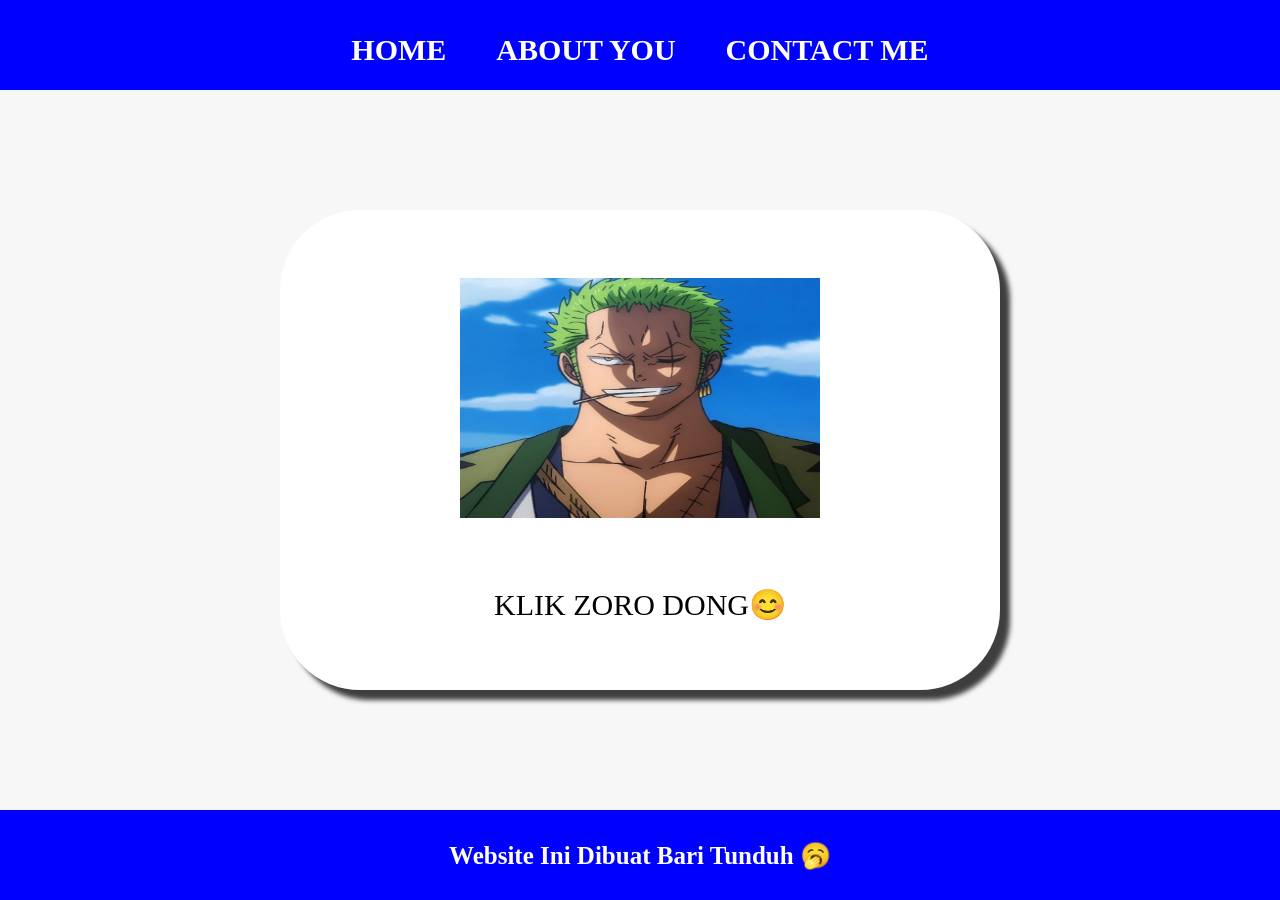
==== index.html @ 7b45a2a8 "First commit" ====
<html>
    <head>
        <title>WEB SAYA</title>
        <link rel="stylesheet" href="style.css" />
    </head>
    <body>
        <div class="container">
      <!-- NAVIGATION BAR -->
      <div class="container-navbar">
        <ul class="ul-navbar">
            <li class="li-navbar">
                <a href="#" class="a-navbar">HOME</a>
            </li>
            <li class="li-navbar">
              <a href="about.html" class="a-navbar">ABOUT YOU</a>
            </li>
            <li class="li-navbar">
                <a href="contact.html" class="a-navbar">CONTACT ME</a>
            </li>
        </ul>
      </div>
      <!-- NAVIGATION BAR SELESAI -->

      <!-- MINUMAN 1 -->
      <div class="container-minuman">
        <a href="https://www.instagram.com/p/DQsMPuXDWe7/?igsh=eTRidWhyemFkeXBs" class="a-minuman">
         <img src="zoro.jpg" class="img-minuman" />
         <p>KLIK ZORO DONG😊</p>
        </a>
        
      </div>
      <!-- MINUMAN 1 END -->

      <!-- FOOTER -->
      <div class="container-footer">
        <h1 class="hi-footer">Website Ini Dibuat Bari Tunduh 🥱</h1>
      </div>
      <!-- FOOTER END -->
      </div>
    </body>
</html>
---- style.css ----
*,
html   {
  margin: 0;
  padding: 0;
}

.container {}

.container-navbar {
    background-color:  blue;
    width: 100%;
    height: 10vh;
}

.ul-navbar {
    display: flex;
    height: 100px;
    justify-content: center;
    align-items: center;
}

.li-navbar {
    list-style-type: none;
    padding: 20px;
    margin: 5px;
    color: white;
    font-size: 30px;
}

.li-navbar:hover {
    background-color: green;
    transition: .5s ease-in-out;
    transition-delay: 3ms;
    border-radius: 8px;
}

.a-navbar {
    color: white;
    text-decoration: none;
    font-weight: 800;
}

.container-minuman {
    background-color: #f7f7f7;
    display: flex;
    justify-content: center;
    align-items: center;
    height: 80vh;
}

.a-minuman {
    background-color: white;
    color: black;
    text-decoration: none;
    font-size: 30px;
    width: 720px;
    height: 480px;
    display: flex;
    flex-direction: column;
    justify-content: space-evenly;
    align-items: center;
    border-radius: 80px;
    box-shadow: 10px 10px 5px 0px rgba(0,0,0,0.75);
    -webkit-box-shadow: 10px 10px 5px 0px rgba(0,0,0,0.75);
    -moz-box-shadow: 10px 10px 5px 0px rgba(0,0,0,0.75);
}

.img-minuman {
    width: 50%;
    height: 50%;
}

.container-footer {
    height: 10vh;
    background-color: blue;
    display: flex;
    justify-content: center;
    align-items: center;
}

.hi-footer {
    font-size: 25px;
    color: white;
}
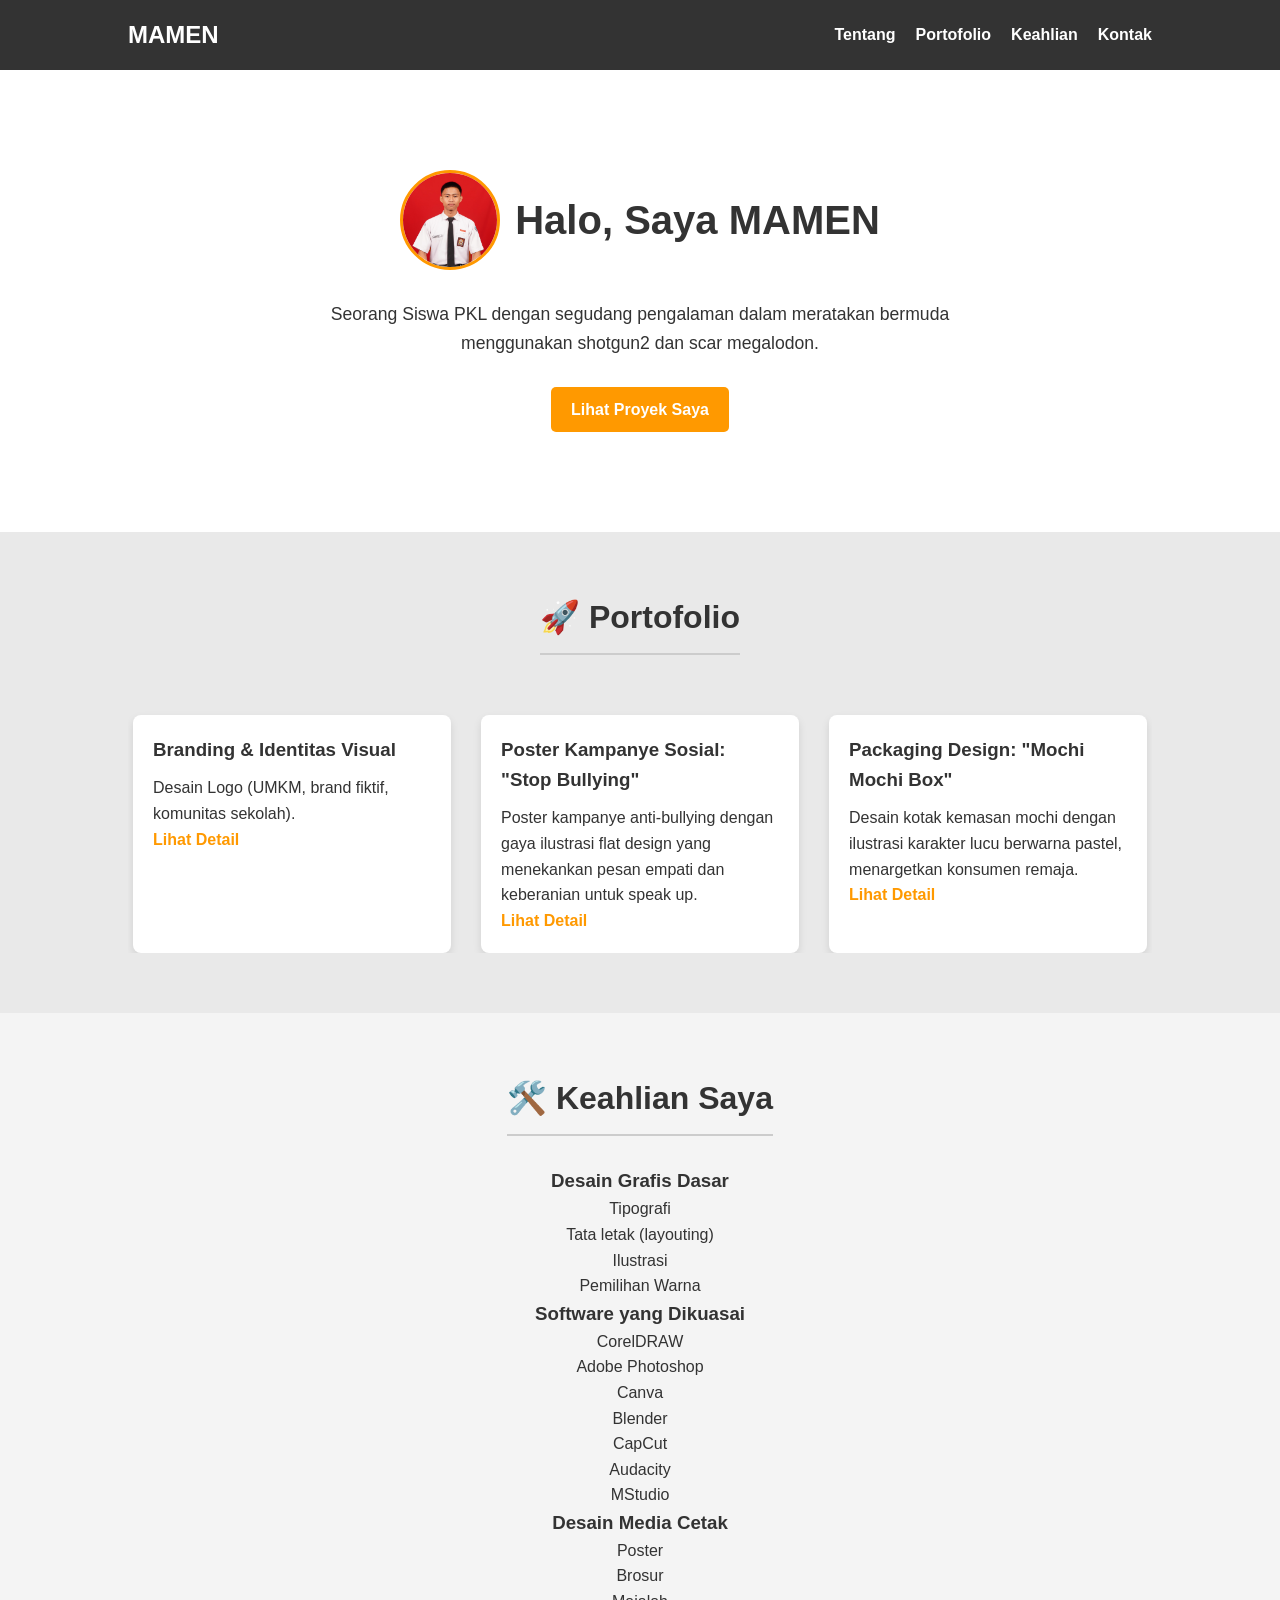
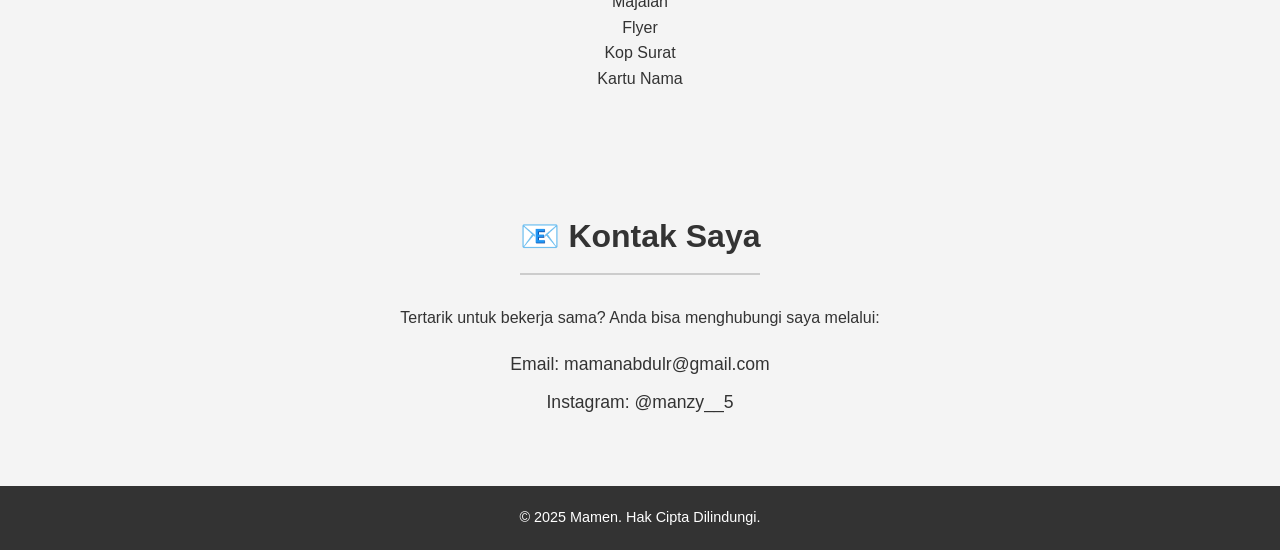
==== commit 2e9f3ecb: "Add files via upload" ====
--- a/index.html
+++ b/index.html
@@ -1,41 +1,118 @@
-<html>
-    <head>
-        <title>WEB SAYA</title>
-        <link rel="stylesheet" href="style.css" />
-    </head>
-    <body>
-        <div class="container">
-      <!-- NAVIGATION BAR -->
-      <div class="container-navbar">
-        <ul class="ul-navbar">
-            <li class="li-navbar">
-                <a href="#" class="a-navbar">HOME</a>
-            </li>
-            <li class="li-navbar">
-              <a href="about.html" class="a-navbar">ABOUT YOU</a>
-            </li>
-            <li class="li-navbar">
-                <a href="contact.html" class="a-navbar">CONTACT ME</a>
-            </li>
-        </ul>
-      </div>
-      <!-- NAVIGATION BAR SELESAI -->
-
-      <!-- MINUMAN 1 -->
-      <div class="container-minuman">
-        <a href="https://www.instagram.com/p/DQsMPuXDWe7/?igsh=eTRidWhyemFkeXBs" class="a-minuman">
-         <img src="zoro.jpg" class="img-minuman" />
-         <p>KLIK ZORO DONG😊</p>
-        </a>
-        
-      </div>
-      <!-- MINUMAN 1 END -->
-
-      <!-- FOOTER -->
-      <div class="container-footer">
-        <h1 class="hi-footer">Website Ini Dibuat Bari Tunduh 🥱</h1>
-      </div>
-      <!-- FOOTER END -->
-      </div>
-    </body>
+<!DOCTYPE html>
+<html lang="id">
+<head>
+    <meta charset="UTF-8">
+    <meta name="viewport" content="width=device-width, initial-scale=1.0">
+    <title>MAMEN - Portofolio</title>
+    <link rel="stylesheet" href="style.css">
+</head>
+<body>
+
+    <header>
+        <div class="container">
+            <h1>MAMEN</h1>
+            <nav>
+                <ul>
+                    <li><a href="#tentang">Tentang</a></li>
+                    <li><a href="#portofolio">Portofolio</a></li>
+                    <li><a href="#keahlian">Keahlian</a></li>
+                    <li><a href="#kontak">Kontak</a></li>
+                </ul>
+            </nav>
+        </div>
+    </header>
+
+    <section id="tentang" class="hero">
+    <div class="container">
+        <div class="hero-header"> <img src="prfile.jpeg" alt="Foto Profil Anda" class="profile-img">
+            <h2>Halo, Saya MAMEN</h2>
+        </div>
+        <p>Seorang Siswa PKL dengan segudang pengalaman dalam meratakan bermuda menggunakan shotgun2 dan scar megalodon.</p>
+        <a href="#portofolio" class="btn">Lihat Proyek Saya</a>
+    </div>
+</section>
+
+    <section id="portofolio" class="portfolio">
+        <div class="container">
+            <h2>🚀 Portofolio</h2>
+            <div class="project-grid">
+                <div class="project-item">
+                    <h3>Branding & Identitas Visual</h3>
+                    <p>Desain Logo (UMKM, brand fiktif, komunitas sekolah).</p>
+                    <a href="#" target="_blank">Lihat Detail</a>
+                </div>
+                <div class="project-item">
+                    <h3>Poster Kampanye Sosial: "Stop Bullying"</h3>
+                    <p>Poster kampanye anti-bullying dengan gaya ilustrasi flat design yang menekankan pesan empati dan keberanian untuk speak up.</p>
+                    <a href="#" target="_blank">Lihat Detail</a>
+                </div>
+                <div class="project-item">
+                    <h3>Packaging Design: "Mochi Mochi Box"</h3>
+                    <p>Desain kotak kemasan mochi dengan ilustrasi karakter lucu berwarna pastel, menargetkan konsumen remaja.</p>
+                    <a href="#" target="_blank">Lihat Detail</a>
+                </div>
+            </div>
+        </div>
+    </section>
+
+
+
+<section id="keahlian" class="skills">
+    <div class="container">
+        <h2>🛠️ Keahlian Saya</h2>
+        <div class="skills-grid">
+            <div class="skill-category">
+                <h3>Desain Grafis Dasar</h3>
+                <ul>
+                    <li>Tipografi</li>
+                    <li>Tata letak (layouting)</li>
+                    <li>Ilustrasi</li>
+                    <li>Pemilihan Warna</li>
+                </ul>
+            </div>
+            <div class="skill-category">
+                <h3>Software yang Dikuasai</h3>
+                <ul>
+                    <li>CorelDRAW</li>
+                    <li>Adobe Photoshop</li>
+                    <li>Canva</li>
+                    <li>Blender</li>
+                    <li>CapCut</li>
+                    <li>Audacity</li>
+                    <li>MStudio</li>
+                </ul>
+            </div>
+            <div class="skill-category">
+                <h3>Desain Media Cetak</h3>
+                <ul>
+                    <li>Poster</li>
+                    <li>Brosur</li>
+                    <li>Majalah</li>
+                    <li>Flyer</li>
+                    <li>Kop Surat</li>
+                    <li>Kartu Nama</li>
+                </ul>
+            </div>
+        </div>
+    </div>
+</section>
+
+<section id="kontak" class="contact">
+        <div class="container">
+            <h2>📧 Kontak Saya</h2>
+            <p>Tertarik untuk bekerja sama? Anda bisa menghubungi saya melalui:</p>
+            <ul>
+                <li>Email: mamanabdulr@gmail.com</li>
+                <li>Instagram: @manzy__5</li>
+            </ul>
+        </div>
+    </section>
+
+ <footer>
+        <div class="container">
+            <p>&copy; 2025 Mamen. Hak Cipta Dilindungi.</p>
+        </div>
+    </footer>
+
+</body>
 </html>
--- a/style.css
+++ b/style.css
@@ -1,84 +1,377 @@
-*,
-html   {
-  margin: 0;
-  padding: 0;
-}
-
-.container {}
-
-.container-navbar {
-    background-color:  blue;
-    width: 100%;
-    height: 10vh;
-}
-
-.ul-navbar {
-    display: flex;
-    height: 100px;
-    justify-content: center;
-    align-items: center;
-}
-
-.li-navbar {
-    list-style-type: none;
-    padding: 20px;
-    margin: 5px;
-    color: white;
-    font-size: 30px;
-}
-
-.li-navbar:hover {
-    background-color: green;
-    transition: .5s ease-in-out;
-    transition-delay: 3ms;
-    border-radius: 8px;
-}
-
-.a-navbar {
-    color: white;
-    text-decoration: none;
-    font-weight: 800;
-}
-
-.container-minuman {
-    background-color: #f7f7f7;
-    display: flex;
-    justify-content: center;
-    align-items: center;
-    height: 80vh;
-}
-
-.a-minuman {
-    background-color: white;
-    color: black;
-    text-decoration: none;
-    font-size: 30px;
-    width: 720px;
-    height: 480px;
-    display: flex;
-    flex-direction: column;
-    justify-content: space-evenly;
-    align-items: center;
-    border-radius: 80px;
-    box-shadow: 10px 10px 5px 0px rgba(0,0,0,0.75);
-    -webkit-box-shadow: 10px 10px 5px 0px rgba(0,0,0,0.75);
-    -moz-box-shadow: 10px 10px 5px 0px rgba(0,0,0,0.75);
-}
-
-.img-minuman {
-    width: 50%;
-    height: 50%;
-}
-
-.container-footer {
-    height: 10vh;
-    background-color: blue;
-    display: flex;
-    justify-content: center;
-    align-items: center;
-}
-
-.hi-footer {
-    font-size: 25px;
-    color: white;
+/* Reset Dasar */
+* {
+    margin: 0;
+    padding: 0;
+    box-sizing: border-box;
+}
+
+body {
+    font-family: Arial, sans-serif;
+    line-height: 1.6;
+    background-color: #f4f4f4;
+    color: #333;
+}
+
+/* Utilitas Kontainer */
+.container {
+    width: 80%;
+    margin: auto;
+    overflow: hidden;
+}
+
+/* Header & Navigasi */
+header {
+    background: #333;
+    color: #fff;
+    padding: 1rem 0;
+    position: sticky; /* Agar navigasi tetap di atas saat scroll */
+    top: 0;
+    z-index: 1000;
+}
+
+header .container {
+    display: flex;
+    justify-content: space-between;
+    align-items: center;
+}
+
+header h1 {
+    font-size: 1.5rem;
+}
+
+header nav ul {
+    list-style: none;
+    display: flex;
+}
+
+header nav ul li {
+    margin-left: 20px;
+}
+
+header nav ul li a {
+    color: #fff;
+    text-decoration: none;
+    font-weight: bold;
+    transition: color 0.3s;
+}
+
+header nav ul li a:hover {
+    color: #ff9900; /* Warna oranye saat hover */
+}
+
+/* Bagian Umum */
+section {
+    padding: 60px 0;
+    text-align: center;
+}
+
+h2 {
+    font-size: 2rem;
+    margin-bottom: 30px;
+    border-bottom: 2px solid #ccc;
+    display: inline-block;
+    padding-bottom: 10px;
+}
+
+/* Bagian Hero / Tentang */
+.hero {
+    background: #fff;
+    padding: 100px 0;
+}
+
+/* 1. KODE BARU/PENTING: Gunakan Flexbox pada wadah .hero-header */
+.hero-header {
+    display: flex; /* Mengaktifkan Flexbox */
+    align-items: center; /* **KUNCI KESEJAJARAN:** Sejajarkan item secara vertikal di tengah */
+    justify-content: center; /* Pusatkan item secara horizontal di dalam wadah */
+    margin-bottom: 30px; /* Jarak antara header dan paragraf di bawahnya */
+}
+
+/* 2. Gaya untuk Gambar Profil */
+.hero .profile-img {
+    width: 100px;
+    height: 100px;
+    border-radius: 50%;
+    object-fit: cover;
+    /* Margin bawah dihilangkan karena ada Flexbox */
+    margin-right: 15px; /* Jarak antara gambar dan teks nama */
+    /* Hati-hati! Anda lupa mengisi nilai border! Saya asumsikan 3px. */
+    border: 3px solid #ff9900; 
+}
+
+/* 3. Gaya untuk Nama (H2) */
+.hero h2 {
+    font-size: 2.5rem;
+    margin: 0; /* Hapus semua margin agar Flexbox dapat mengontrol pemosisian sepenuhnya */
+    border: none;
+    padding: 0;
+    /* Tambahkan 'white-space: nowrap;' untuk mencegah nama terpotong jika terlalu panjang */
+    white-space: nowrap; 
+}
+
+.hero p {
+    font-size: 1.1rem;
+    max-width: 700px;
+    margin: 0 auto 30px;
+}
+
+/* ... Kode CSS lainnya (Button, dll.) ... */
+
+.hero p {
+    font-size: 1.1rem;
+    max-width: 700px;
+    margin: 0 auto 30px;
+}
+
+.btn {
+    display: inline-block;
+    background: #ff9900;
+    color: #fff;
+    padding: 10px 20px;
+    text-decoration: none;
+    border-radius: 5px;
+    font-weight: bold;
+    transition: background-color 0.3s;
+}
+
+.btn:hover {
+    background-color: #cc7a00;
+}
+
+/* Bagian Portofolio */
+.portfolio {
+    background: #e9e9e9;
+}
+
+.project-grid {
+    display: flex;
+    flex-wrap: wrap;
+    justify-content: space-around;
+    gap: 20px;
+    margin-top: 30px;
+}
+
+.project-item {
+    background: #fff;
+    padding: 20px;
+    border-radius: 8px;
+    box-shadow: 0 4px 8px rgba(0, 0, 0, 0.1);
+    width: calc(33% - 20px); /* Tiga item per baris */
+    text-align: left;
+}
+
+.project-item h3 {
+    color: #333;
+    margin-bottom: 10px;
+}
+
+.project-item a {
+    color: #ff9900;
+    text-decoration: none;
+    font-weight: bold;
+}
+
+/* Bagian Kontak */
+.contact ul {
+    list-style: none;
+    padding: 0;
+    margin-top: 20px;
+}
+
+.contact ul li {
+    margin-bottom: 10px;
+    font-size: 1.1rem;
+}
+
+/* Footer */
+footer {
+    background: #333;
+    color: #fff;
+    text-align: center;
+    padding: 20px 0;
+    font-size: 0.9rem;
+}
+
+/* Media Queries untuk Desain Responsif */
+@media (max-width: 768px) {
+    .container {
+        width: 90%;
+    }
+
+    header .container {
+        flex-direction: column;
+        text-align: center;
+    }
+
+    header nav {
+        margin-top: 15px;
+    }
+
+    header nav ul {
+        justify-content: center;
+        padding: 0;
+    }
+    
+    header nav ul li {
+        margin: 0 10px;
+    }
+
+    .hero {
+        padding: 60px 0;
+    }
+
+    .project-grid {
+        flex-direction: column;
+        align-items: center;
+    }
+
+    .project-item {
+        width: 90%; /* Satu item per baris di layar kecil */
+    }
+
+    /* Styling untuk Bagian Keahlian */
+.skills {
+    background: #fff; /* Latar belakang putih */
+    border-bottom: 1px solid #ddd;
+}
+
+.skills-grid {
+    display: flex;
+    justify-content: space-around;
+    gap: 30px;
+    margin-top: 30px;
+}
+
+.skill-category {
+    background: #f9f9f9;
+    padding: 20px;
+    border-radius: 8px;
+    box-shadow: 0 2px 4px rgba(0, 0, 0, 0.05);
+    flex: 1; /* Agar setiap kategori memiliki lebar yang sama */
+    text-align: left;
+}
+
+.skill-category h3 {
+    color: #333;
+    border-bottom: 2px solid #ff9900; /* Garis oranye di bawah judul kategori */
+    padding-bottom: 10px;
+    margin-bottom: 15px;
+    font-size: 1.3rem;
+}
+
+.skill-category ul {
+    list-style: none; /* Hilangkan bullet default */
+    padding: 0;
+}
+
+.skill-category ul li {
+    padding: 8px 0;
+    border-bottom: 1px dotted #eee;
+    color: #555;
+}
+
+.skill-category ul li:last-child {
+    border-bottom: none; /* Hilangkan garis bawah pada item terakhir */
+}
+
+
+/* Pembaruan Media Query untuk Keahlian */
+@media (max-width: 768px) {
+    /* ... kode media query yang sudah ada ... */
+    
+    /* Tambahkan pengaturan untuk skills-grid di layar kecil */
+    .skills-grid {
+        flex-direction: column;
+        align-items: center;
+    }
+    
+    .skill-category {
+        width: 90%; /* Ambil lebar penuh di layar kecil */
+        margin-bottom: 20px;
+    }
+}
+}
+
+/* --- Tambahan Styling untuk Halaman Detail Proyek --- */
+
+.project-detail {
+    padding-top: 80px;
+    padding-bottom: 80px;
+    text-align: center;
+    background-color: #f8f8f8;
+}
+
+.project-detail h2 {
+    font-size: 2.5rem;
+    margin-bottom: 10px;
+    border-bottom: 3px solid #ff9900;
+    display: inline-block;
+    padding-bottom: 5px;
+}
+
+.role-date {
+    font-style: italic;
+    color: #666;
+    margin-bottom: 30px;
+}
+
+.ringkasan {
+    font-size: 1.2rem;
+    max-width: 800px;
+    margin: 0 auto 40px;
+}
+
+.project-media {
+    margin-bottom: 40px;
+}
+
+.project-image {
+    max-width: 100%; /* Membuat gambar responsif */
+    height: auto;
+    border-radius: 8px;
+    box-shadow: 0 4px 12px rgba(0, 0, 0, 0.15);
+}
+
+.content-section {
+    text-align: left;
+    max-width: 800px;
+    margin: 0 auto 40px;
+}
+
+.content-section h3 {
+    color: #333;
+    margin-top: 25px;
+    margin-bottom: 15px;
+    border-left: 5px solid #ff9900;
+    padding-left: 10px;
+}
+
+.tech-list {
+    list-style: none;
+    padding: 0;
+    display: flex; /* Untuk membuat daftar teknologi sejajar */
+    flex-wrap: wrap;
+    gap: 20px;
+    margin-top: 15px;
+}
+
+.tech-list li {
+    background: #fff;
+    padding: 8px 15px;
+    border: 1px solid #ddd;
+    border-radius: 4px;
+    font-weight: 600;
+}
+
+.project-links .btn {
+    margin: 10px;
+    font-size: 1rem;
+}
+
+.secondary-btn {
+    background-color: #666; /* Gaya tombol sekunder */
+}
+
+.secondary-btn:hover {
+    background-color: #444;
 }
